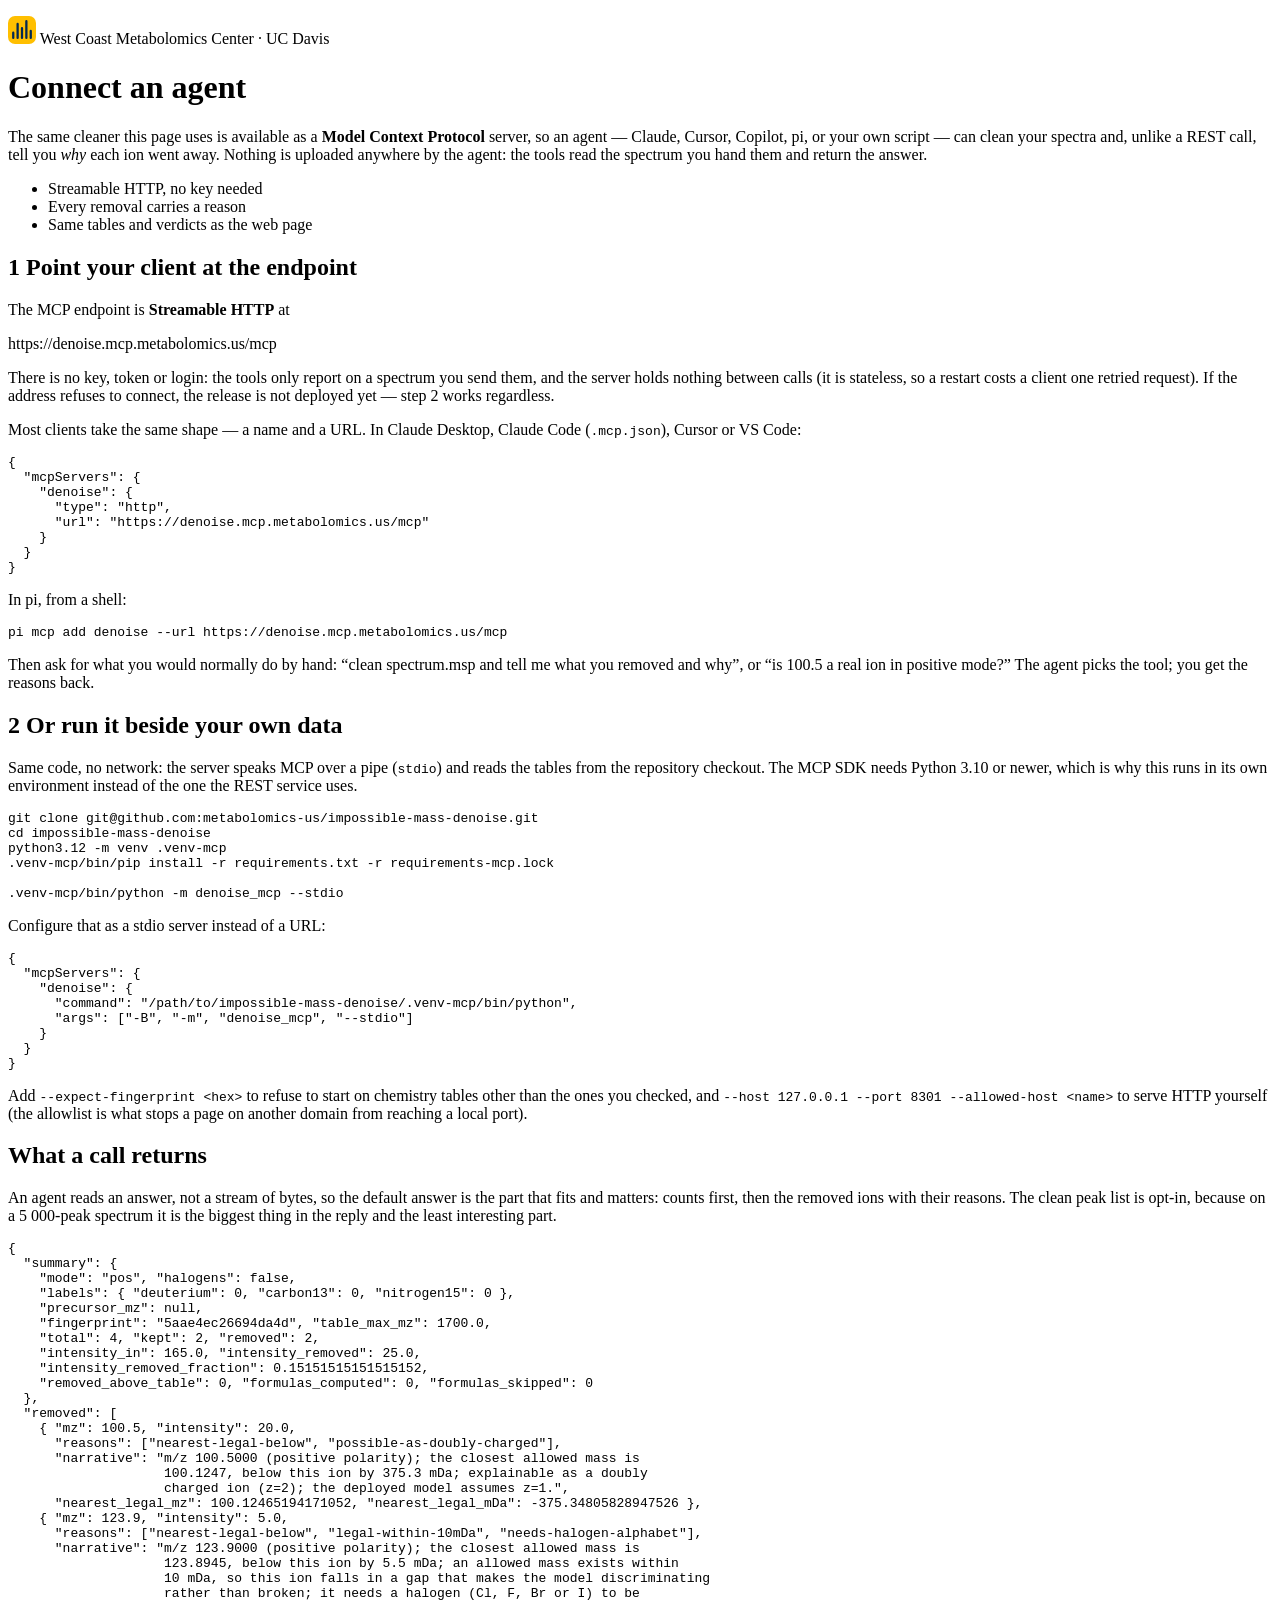
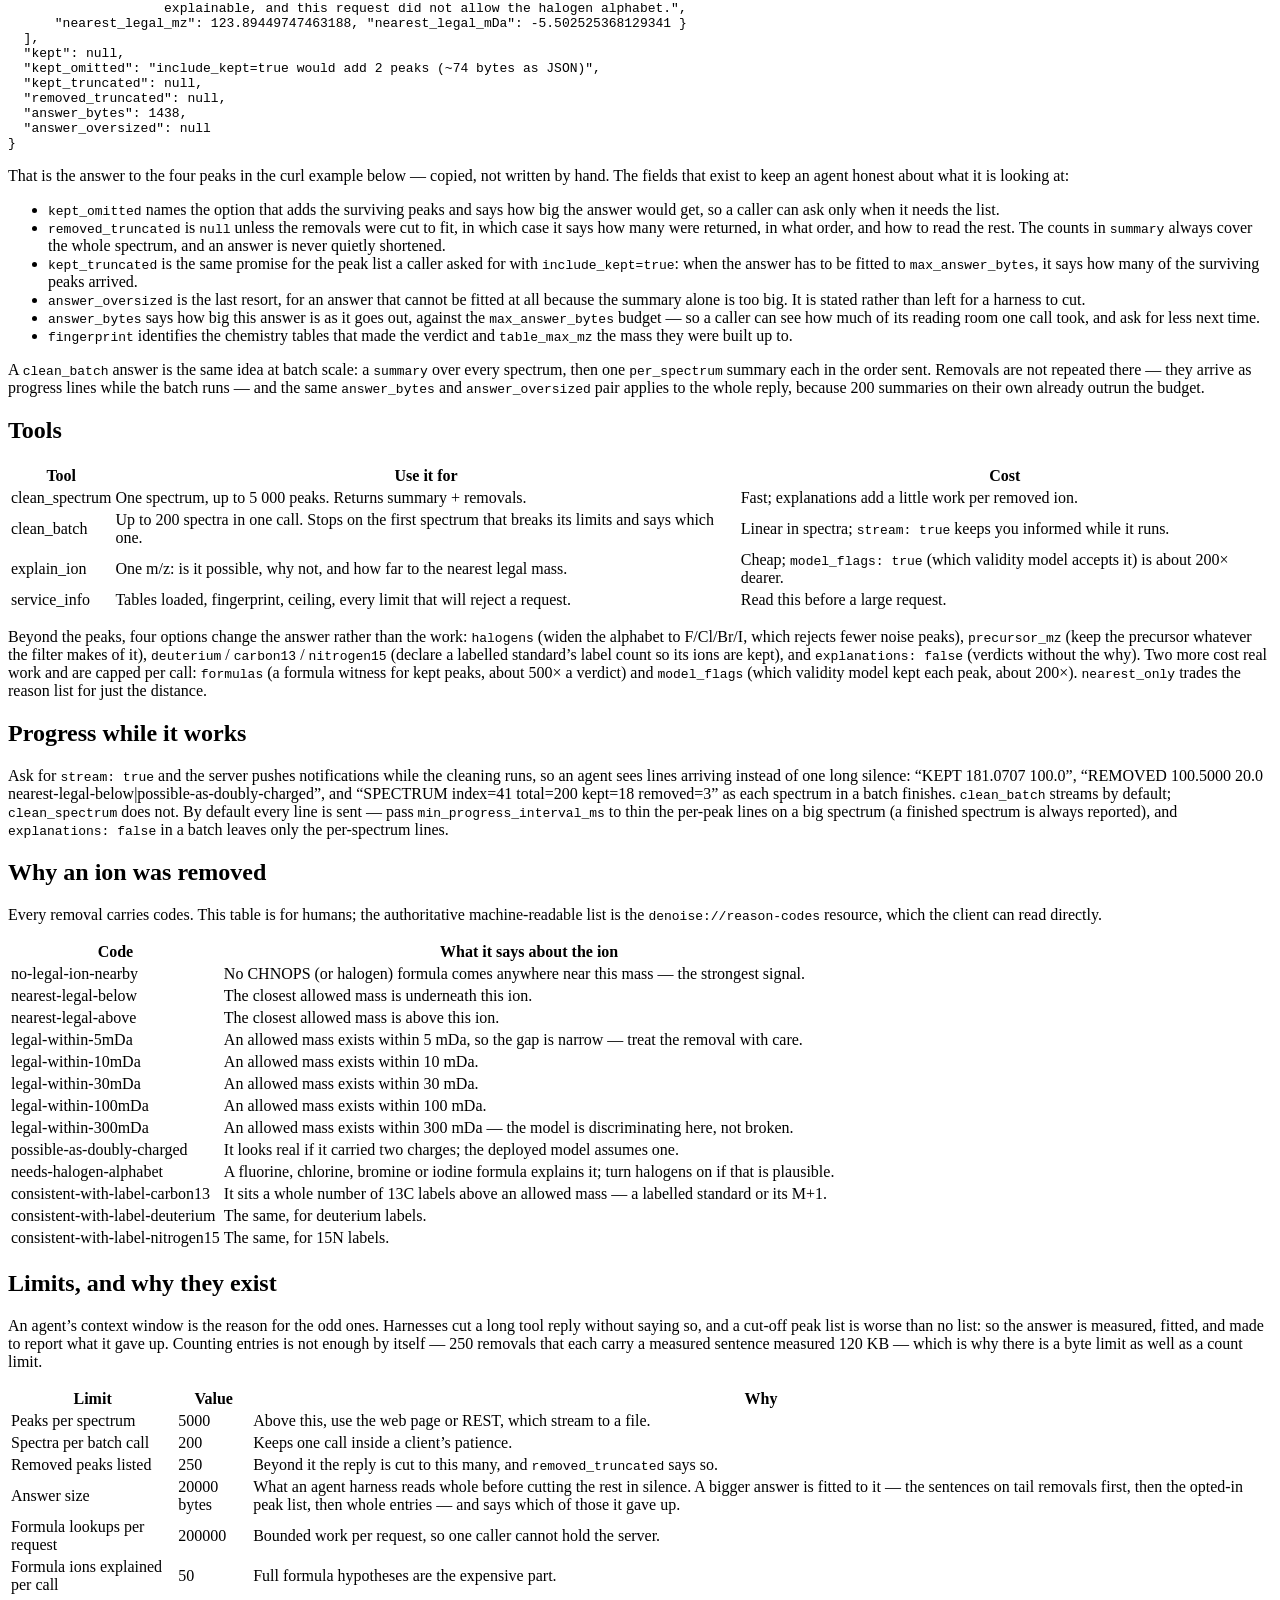
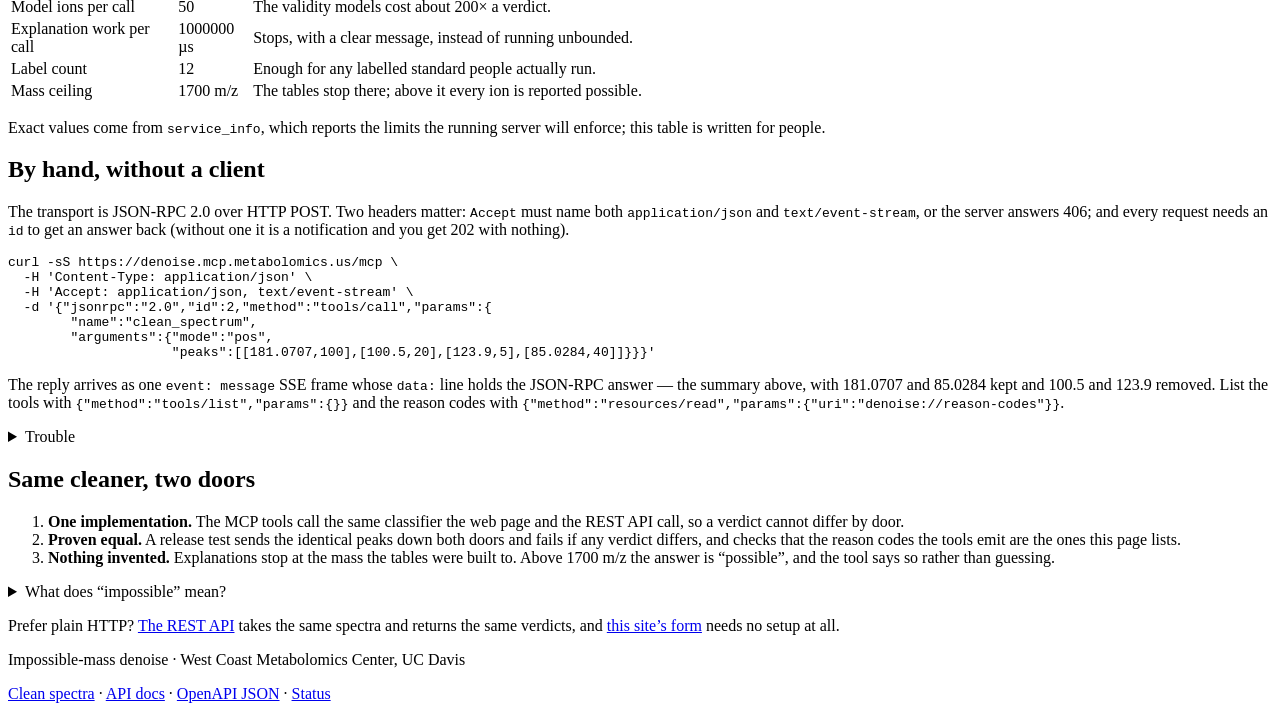
==== denoise_service/static/mcp.html @ 20cf26ac "Answer inside the bytes an agent reads, and say what was given up Capping the number of removals was" ====
<!DOCTYPE html>
<html lang="en">
<head>
<meta charset="utf-8">
<meta name="viewport" content="width=device-width, initial-scale=1">
<meta name="theme-color" content="#022851">
<meta name="color-scheme" content="light dark">
<title>Connect an agent &middot; Impossible-mass denoise</title>
<meta name="description" content="Call the impossible-mass denoise cleaner from an AI agent or a script over the Model Context Protocol: endpoint, client configuration, tools, answer shape, reason codes and limits.">
<link rel="stylesheet" href="/static/style.css">
</head>
<body>
<header class="hero">
  <div class="hero-inner">
    <p class="brand"><svg class="mark" viewBox="0 0 32 32" width="28" height="28" aria-hidden="true" focusable="false"><rect width="32" height="32" rx="8" fill="#FFBF00"/><path d="M6 25V19M11 25V9M16 25V14M21 25V6M26 25V17" stroke="#022851" stroke-width="2.6" stroke-linecap="round"/></svg>
      <span>West Coast Metabolomics Center &middot; UC Davis</span></p>
    <h1>Connect an agent</h1>
    <p class="lede">The same cleaner this page uses is available as a <strong>Model Context Protocol</strong> server, so an agent &mdash; Claude, Cursor, Copilot, pi, or your own script &mdash; can clean your spectra and, unlike a REST call, tell you <em>why</em> each ion went away. Nothing is uploaded anywhere by the agent: the tools read the spectrum you hand them and return the answer.</p>
    <ul class="chips" aria-label="Highlights">
      <li>Streamable HTTP, no key needed</li>
      <li>Every removal carries a reason</li>
      <li>Same tables and verdicts as the web page</li>
    </ul>
  </div>
</header>

<main class="layout">
  <section class="input" aria-label="Connecting">
    <div class="card prose">
      <h2 class="step"><span class="num" aria-hidden="true">1</span> Point your client at the endpoint</h2>
      <p>The MCP endpoint is <strong>Streamable HTTP</strong> at</p>
      <p class="endpoint"><span class="url">https://denoise.mcp.metabolomics.us/mcp</span></p>
      <p>There is no key, token or login: the tools only report on a spectrum you send them, and the server holds nothing between calls (it is stateless, so a restart costs a client one retried request). If the address refuses to connect, the release is not deployed yet &mdash; step&nbsp;2 works regardless.</p>

      <p>Most clients take the same shape &mdash; a name and a URL. In Claude Desktop, Claude Code (<code>.mcp.json</code>), Cursor or VS&nbsp;Code:</p>
      <pre><code>{
  "mcpServers": {
    "denoise": {
      "type": "http",
      "url": "https://denoise.mcp.metabolomics.us/mcp"
    }
  }
}</code></pre>
      <p>In pi, from a shell:</p>
      <pre><code>pi mcp add denoise --url https://denoise.mcp.metabolomics.us/mcp</code></pre>
      <p>Then ask for what you would normally do by hand: <q>clean <span class="mono">spectrum.msp</span> and tell me what you removed and why</q>, or <q>is 100.5 a real ion in positive mode?</q> The agent picks the tool; you get the reasons back.</p>
    </div>

    <div class="card prose">
      <h2 class="step"><span class="num" aria-hidden="true">2</span> Or run it beside your own data</h2>
      <p>Same code, no network: the server speaks MCP over a pipe (<code>stdio</code>) and reads the tables from the repository checkout. The MCP SDK needs Python&nbsp;3.10 or newer, which is why this runs in its own environment instead of the one the REST service uses.</p>
      <pre><code>git clone git@github.com:metabolomics-us/impossible-mass-denoise.git
cd impossible-mass-denoise
python3.12 -m venv .venv-mcp
.venv-mcp/bin/pip install -r requirements.txt -r requirements-mcp.lock

.venv-mcp/bin/python -m denoise_mcp --stdio</code></pre>
      <p>Configure that as a stdio server instead of a URL:</p>
      <pre><code>{
  "mcpServers": {
    "denoise": {
      "command": "/path/to/impossible-mass-denoise/.venv-mcp/bin/python",
      "args": ["-B", "-m", "denoise_mcp", "--stdio"]
    }
  }
}</code></pre>
      <p class="muted">Add <code>--expect-fingerprint &lt;hex&gt;</code> to refuse to start on chemistry tables other than the ones you checked, and <code>--host 127.0.0.1 --port 8301 --allowed-host &lt;name&gt;</code> to serve HTTP yourself (the allowlist is what stops a page on another domain from reaching a local port).</p>
    </div>
  </section>

  <section class="outcol">
    <div class="card prose">
      <h2>What a call returns</h2>
      <p>An agent reads an answer, not a stream of bytes, so the default answer is the part that fits and matters: counts first, then the removed ions with their reasons. The clean peak list is opt-in, because on a 5&nbsp;000-peak spectrum it is the biggest thing in the reply and the least interesting part.</p>
      <pre><code>{
  "summary": {
    "mode": "pos", "halogens": false,
    "labels": { "deuterium": 0, "carbon13": 0, "nitrogen15": 0 },
    "precursor_mz": null,
    "fingerprint": "5aae4ec26694da4d", "table_max_mz": 1700.0,
    "total": 4, "kept": 2, "removed": 2,
    "intensity_in": 165.0, "intensity_removed": 25.0,
    "intensity_removed_fraction": 0.15151515151515152,
    "removed_above_table": 0, "formulas_computed": 0, "formulas_skipped": 0
  },
  "removed": [
    { "mz": 100.5, "intensity": 20.0,
      "reasons": ["nearest-legal-below", "possible-as-doubly-charged"],
      "narrative": "m/z 100.5000 (positive polarity); the closest allowed mass is
                    100.1247, below this ion by 375.3 mDa; explainable as a doubly
                    charged ion (z=2); the deployed model assumes z=1.",
      "nearest_legal_mz": 100.12465194171052, "nearest_legal_mDa": -375.34805828947526 },
    { "mz": 123.9, "intensity": 5.0,
      "reasons": ["nearest-legal-below", "legal-within-10mDa", "needs-halogen-alphabet"],
      "narrative": "m/z 123.9000 (positive polarity); the closest allowed mass is
                    123.8945, below this ion by 5.5 mDa; an allowed mass exists within
                    10 mDa, so this ion falls in a gap that makes the model discriminating
                    rather than broken; it needs a halogen (Cl, F, Br or I) to be
                    explainable, and this request did not allow the halogen alphabet.",
      "nearest_legal_mz": 123.89449747463188, "nearest_legal_mDa": -5.502525368129341 }
  ],
  "kept": null,
  "kept_omitted": "include_kept=true would add 2 peaks (~74 bytes as JSON)",
  "kept_truncated": null,
  "removed_truncated": null,
  "answer_bytes": 1438,
  "answer_oversized": null
}</code></pre>
      <p>That is the answer to the four peaks in the curl example below &mdash; copied, not written by hand. The fields that exist to keep an agent honest about what it is looking at:</p>
      <ul>
        <li><code>kept_omitted</code> names the option that adds the surviving peaks and says how big the answer would get, so a caller can ask only when it needs the list.</li>
        <li><code>removed_truncated</code> is <code>null</code> unless the removals were cut to fit, in which case it says how many were returned, in what order, and how to read the rest. The counts in <code>summary</code> always cover the whole spectrum, and an answer is never quietly shortened.</li>
        <li><code>kept_truncated</code> is the same promise for the peak list a caller asked for with <code>include_kept=true</code>: when the answer has to be fitted to <code>max_answer_bytes</code>, it says how many of the surviving peaks arrived.</li>
        <li><code>answer_oversized</code> is the last resort, for an answer that cannot be fitted at all because the summary alone is too big. It is stated rather than left for a harness to cut.</li>
        <li><code>answer_bytes</code> says how big this answer is as it goes out, against the <code>max_answer_bytes</code> budget &mdash; so a caller can see how much of its reading room one call took, and ask for less next time.</li>
        <li><code>fingerprint</code> identifies the chemistry tables that made the verdict and <code>table_max_mz</code> the mass they were built up to.</li>
      </ul>
      <p>A <code>clean_batch</code> answer is the same idea at batch scale: a <code>summary</code> over every spectrum, then one <code>per_spectrum</code> summary each in the order sent. Removals are not repeated there &mdash; they arrive as progress lines while the batch runs &mdash; and the same <code>answer_bytes</code> and <code>answer_oversized</code> pair applies to the whole reply, because 200 summaries on their own already outrun the budget.</p>
    </div>

    <div class="card prose">
      <h2>Tools</h2>
      <div class="scroll">
        <table class="spec">
          <thead><tr><th scope="col">Tool</th><th scope="col">Use it for</th><th scope="col">Cost</th></tr></thead>
          <tbody>
            <tr><td class="mono">clean_spectrum</td><td>One spectrum, up to 5&nbsp;000 peaks. Returns summary + removals.</td><td>Fast; explanations add a little work per removed ion.</td></tr>
            <tr><td class="mono">clean_batch</td><td>Up to 200 spectra in one call. Stops on the first spectrum that breaks its limits and says which one.</td><td>Linear in spectra; <code>stream: true</code> keeps you informed while it runs.</td></tr>
            <tr><td class="mono">explain_ion</td><td>One m/z: is it possible, why not, and how far to the nearest legal mass.</td><td>Cheap; <code>model_flags: true</code> (which validity model accepts it) is about 200&times; dearer.</td></tr>
            <tr><td class="mono">service_info</td><td>Tables loaded, fingerprint, ceiling, every limit that will reject a request.</td><td>Read this before a large request.</td></tr>
          </tbody>
        </table>
      </div>
      <p>Beyond the peaks, four options change the answer rather than the work: <code>halogens</code> (widen the alphabet to F/Cl/Br/I, which rejects fewer noise peaks), <code>precursor_mz</code> (keep the precursor whatever the filter makes of it), <code>deuterium</code> / <code>carbon13</code> / <code>nitrogen15</code> (declare a labelled standard&rsquo;s label count so its ions are kept), and <code>explanations: false</code> (verdicts without the why). Two more cost real work and are capped per call: <code>formulas</code> (a formula witness for kept peaks, about 500&times; a verdict) and <code>model_flags</code> (which validity model kept each peak, about 200&times;). <code>nearest_only</code> trades the reason list for just the distance.</p>
    </div>

    <div class="card prose">
      <h2>Progress while it works</h2>
      <p>Ask for <code>stream: true</code> and the server pushes notifications while the cleaning runs, so an agent sees lines arriving instead of one long silence: <q>KEPT 181.0707 100.0</q>, <q>REMOVED 100.5000 20.0 nearest-legal-below|possible-as-doubly-charged</q>, and <q>SPECTRUM index=41 total=200 kept=18 removed=3</q> as each spectrum in a batch finishes. <code>clean_batch</code> streams by default; <code>clean_spectrum</code> does not. By default every line is sent &mdash; pass <code>min_progress_interval_ms</code> to thin the per-peak lines on a big spectrum (a finished spectrum is always reported), and <code>explanations: false</code> in a batch leaves only the per-spectrum lines.</p>
    </div>

    <div class="card prose">
      <h2>Why an ion was removed</h2>
      <p>Every removal carries codes. This table is for humans; the authoritative machine-readable list is the <code>denoise://reason-codes</code> resource, which the client can read directly.</p>
      <div class="scroll">
        <table class="spec codes">
          <thead><tr><th scope="col">Code</th><th scope="col">What it says about the ion</th></tr></thead>
          <tbody>
            <tr><td class="mono">no-legal-ion-nearby</td><td>No CHNOPS (or halogen) formula comes anywhere near this mass &mdash; the strongest signal.</td></tr>
            <tr><td class="mono">nearest-legal-below</td><td>The closest allowed mass is underneath this ion.</td></tr>
            <tr><td class="mono">nearest-legal-above</td><td>The closest allowed mass is above this ion.</td></tr>
            <tr><td class="mono">legal-within-5mDa</td><td>An allowed mass exists within 5 mDa, so the gap is narrow &mdash; treat the removal with care.</td></tr>
            <tr><td class="mono">legal-within-10mDa</td><td>An allowed mass exists within 10 mDa.</td></tr>
            <tr><td class="mono">legal-within-30mDa</td><td>An allowed mass exists within 30 mDa.</td></tr>
            <tr><td class="mono">legal-within-100mDa</td><td>An allowed mass exists within 100 mDa.</td></tr>
            <tr><td class="mono">legal-within-300mDa</td><td>An allowed mass exists within 300 mDa &mdash; the model is discriminating here, not broken.</td></tr>
            <tr><td class="mono">possible-as-doubly-charged</td><td>It looks real if it carried two charges; the deployed model assumes one.</td></tr>
            <tr><td class="mono">needs-halogen-alphabet</td><td>A fluorine, chlorine, bromine or iodine formula explains it; turn halogens on if that is plausible.</td></tr>
            <tr><td class="mono">consistent-with-label-carbon13</td><td>It sits a whole number of <span class="mono">13C</span> labels above an allowed mass &mdash; a labelled standard or its M+1.</td></tr>
            <tr><td class="mono">consistent-with-label-deuterium</td><td>The same, for deuterium labels.</td></tr>
            <tr><td class="mono">consistent-with-label-nitrogen15</td><td>The same, for <span class="mono">15N</span> labels.</td></tr>
          </tbody>
        </table>
      </div>
    </div>

    <div class="card prose">
      <h2>Limits, and why they exist</h2>
      <p>An agent&rsquo;s context window is the reason for the odd ones. Harnesses cut a long tool reply without saying so, and a cut-off peak list is worse than no list: so the answer is measured, fitted, and made to report what it gave up. Counting entries is not enough by itself &mdash; 250 removals that each carry a measured sentence measured 120 KB &mdash; which is why there is a byte limit as well as a count limit.</p>
      <div class="scroll">
        <table class="spec">
          <thead><tr><th scope="col">Limit</th><th scope="col">Value</th><th scope="col">Why</th></tr></thead>
          <tbody>
            <tr><td>Peaks per spectrum</td><td class="mono">5000</td><td>Above this, use the web page or REST, which stream to a file.</td></tr>
            <tr><td>Spectra per batch call</td><td class="mono">200</td><td>Keeps one call inside a client&rsquo;s patience.</td></tr>
            <tr><td>Removed peaks listed</td><td class="mono">250</td><td>Beyond it the reply is cut to this many, and <code>removed_truncated</code> says so.</td></tr>
            <tr><td>Answer size</td><td class="mono">20000 bytes</td><td>What an agent harness reads whole before cutting the rest in silence. A bigger answer is fitted to it &mdash; the sentences on tail removals first, then the opted-in peak list, then whole entries &mdash; and says which of those it gave up.</td></tr>
            <tr><td>Formula lookups per request</td><td class="mono">200000</td><td>Bounded work per request, so one caller cannot hold the server.</td></tr>
            <tr><td>Formula ions explained per call</td><td class="mono">50</td><td>Full formula hypotheses are the expensive part.</td></tr>
            <tr><td>Model ions per call</td><td class="mono">50</td><td>The validity models cost about 200&times; a verdict.</td></tr>
            <tr><td>Explanation work per call</td><td class="mono">1000000 &micro;s</td><td>Stops, with a clear message, instead of running unbounded.</td></tr>
            <tr><td>Label count</td><td class="mono">12</td><td>Enough for any labelled standard people actually run.</td></tr>
            <tr><td>Mass ceiling</td><td class="mono">1700 m/z</td><td>The tables stop there; above it every ion is reported possible.</td></tr>
          </tbody>
        </table>
      </div>
      <p class="muted">Exact values come from <code>service_info</code>, which reports the limits the running server will enforce; this table is written for people.</p>
    </div>

    <div class="card prose">
      <h2>By hand, without a client</h2>
      <p>The transport is JSON-RPC 2.0 over HTTP POST. Two headers matter: <code>Accept</code> must name both <code>application/json</code> and <code>text/event-stream</code>, or the server answers 406; and every request needs an <code>id</code> to get an answer back (without one it is a notification and you get 202 with nothing).</p>
      <pre><code>curl -sS https://denoise.mcp.metabolomics.us/mcp \
  -H 'Content-Type: application/json' \
  -H 'Accept: application/json, text/event-stream' \
  -d '{"jsonrpc":"2.0","id":2,"method":"tools/call","params":{
        "name":"clean_spectrum",
        "arguments":{"mode":"pos",
                     "peaks":[[181.0707,100],[100.5,20],[123.9,5],[85.0284,40]]}}}'</code></pre>
      <p>The reply arrives as one <code>event: message</code> SSE frame whose <code>data:</code> line holds the JSON-RPC answer &mdash; the summary above, with 181.0707 and 85.0284 kept and 100.5 and 123.9 removed. List the tools with <code>{"method":"tools/list","params":{}}</code> and the reason codes with <code>{"method":"resources/read","params":{"uri":"denoise://reason-codes"}}</code>.</p>
      <details>
        <summary>Trouble</summary>
        <ul>
          <li><strong>406</strong> &mdash; the <code>Accept</code> header is missing <code>text/event-stream</code>.</li>
          <li><strong>421</strong> &mdash; the <code>Host</code> the server saw is not the name it was started for; a proxy must forward the public name.</li>
          <li><strong>413 / 422</strong> &mdash; the body or the request broke a limit named in the message; fix the request, do not retry it.</li>
          <li><strong>A tool answer with <code>isError</code></strong> &mdash; a limit or a bad argument, stated in plain words; this is an ordinary answer, not a protocol failure.</li>
          <li><strong>Nothing on <code>/</code></strong> &mdash; the MCP host serves only <code>/mcp</code>; the web page and REST API are on <code>denoise.metabolomics.us</code>.</li>
        </ul>
      </details>
    </div>
  </section>
</main>

<section class="how" aria-label="How it works">
  <div class="how-inner">
    <h2>Same cleaner, two doors</h2>
    <ol class="steps">
      <li><strong>One implementation.</strong> The MCP tools call the same classifier the web page and the REST API call, so a verdict cannot differ by door.</li>
      <li><strong>Proven equal.</strong> A release test sends the identical peaks down both doors and fails if any verdict differs, and checks that the reason codes the tools emit are the ones this page lists.</li>
      <li><strong>Nothing invented.</strong> Explanations stop at the mass the tables were built to. Above <span class="mono">1700 m/z</span> the answer is &ldquo;possible&rdquo;, and the tool says so rather than guessing.</li>
    </ol>
    <details class="caveat">
      <summary>What does &ldquo;impossible&rdquo; mean?</summary>
      <p>Impossible means not explained by CHNOPS, singly charged, monoisotopic. Works for Orbitrap data; off by default for TTOF; not for QTOF. Ions above 1700 m/z are always reported possible.</p>
    </details>
    <p class="muted">Prefer plain HTTP? <a href="/docs">The REST API</a> takes the same spectra and returns the same verdicts, and <a href="/">this site&rsquo;s form</a> needs no setup at all.</p>
  </div>
</section>

<footer class="site">
  <p>Impossible-mass denoise &middot; West Coast Metabolomics Center, UC Davis</p>
  <p><a href="/">Clean spectra</a> &middot; <a href="/docs">API docs</a> &middot; <a href="/openapi.json">OpenAPI JSON</a> &middot; <a href="/healthz">Status</a></p>
</footer>
</body>
</html>
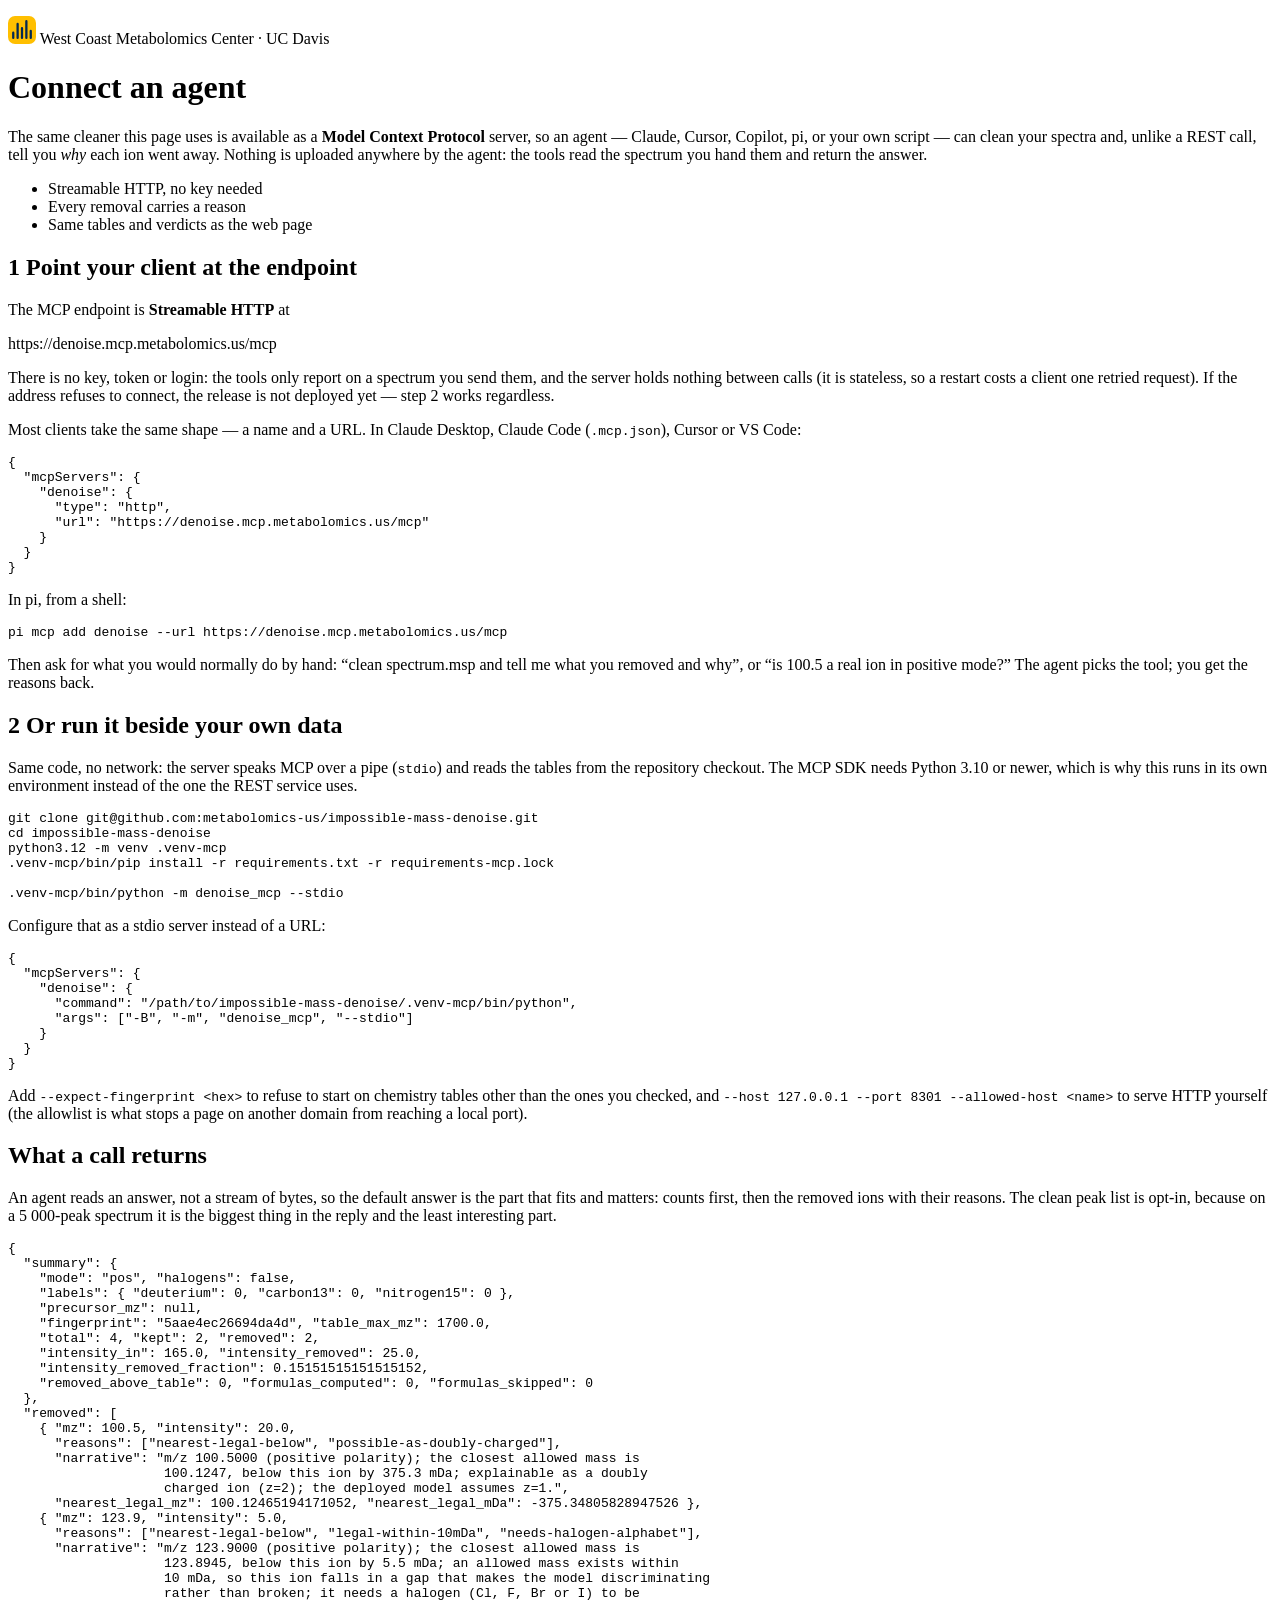
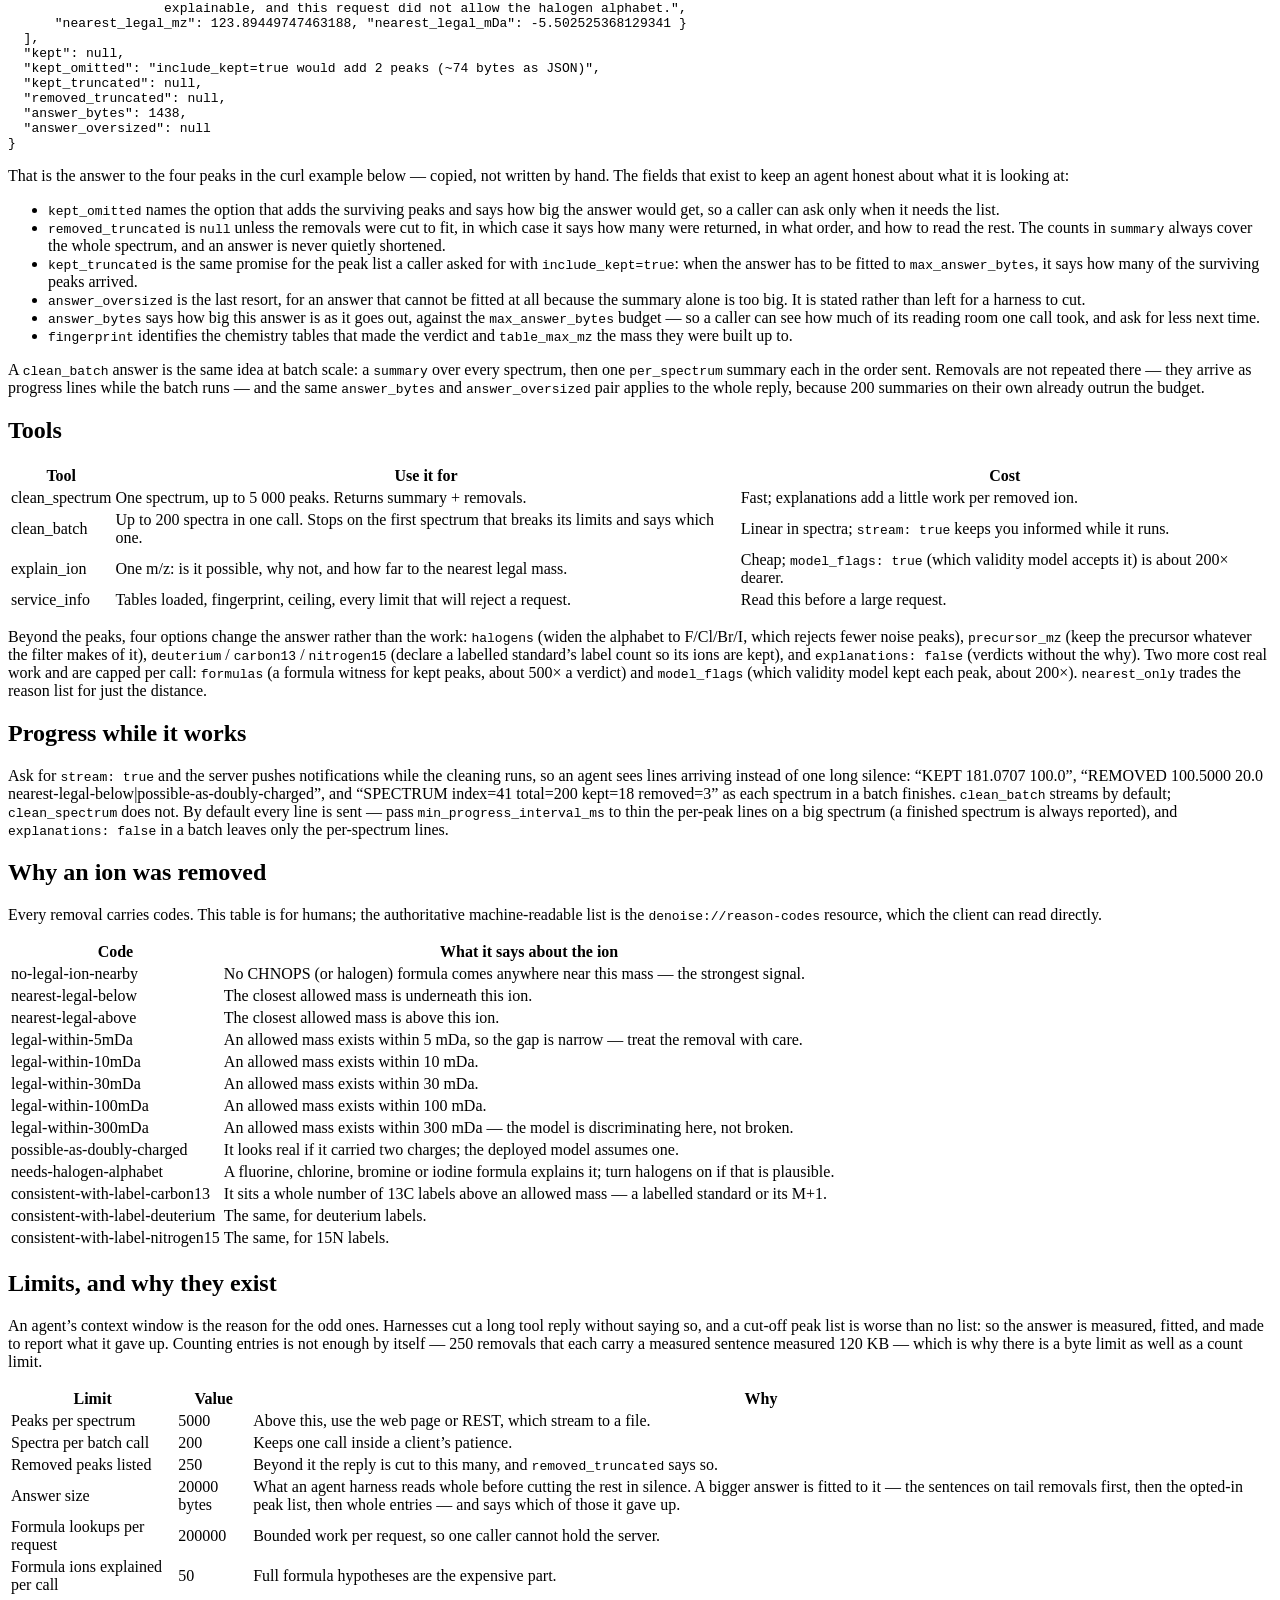
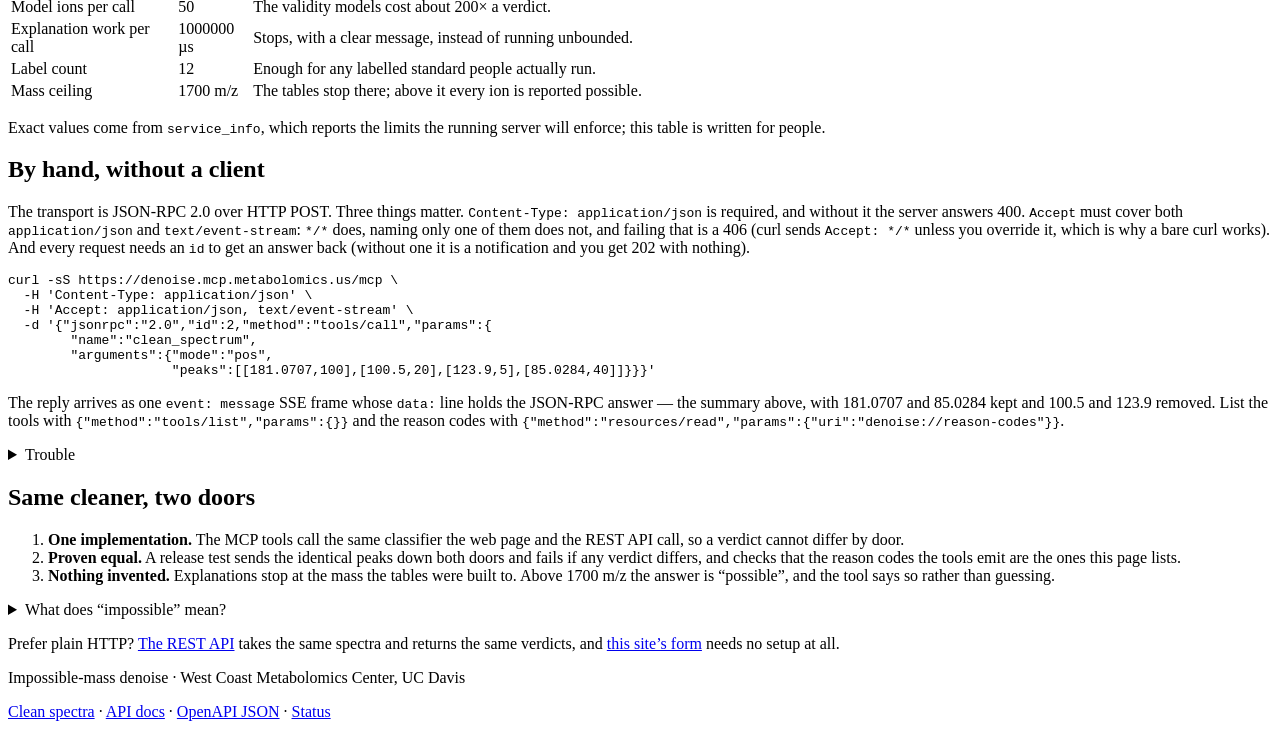
==== commit 819d9cb4: "Say what the deployed MCP endpoint actually does `denoise.mcp.metabolomics.us` is now live (nginx on" ====
--- a/denoise_service/static/mcp.html
+++ b/denoise_service/static/mcp.html
@@ -189,7 +189,7 @@
 
     <div class="card prose">
       <h2>By hand, without a client</h2>
-      <p>The transport is JSON-RPC 2.0 over HTTP POST. Two headers matter: <code>Accept</code> must name both <code>application/json</code> and <code>text/event-stream</code>, or the server answers 406; and every request needs an <code>id</code> to get an answer back (without one it is a notification and you get 202 with nothing).</p>
+      <p>The transport is JSON-RPC 2.0 over HTTP POST. Three things matter. <code>Content-Type: application/json</code> is required, and without it the server answers 400. <code>Accept</code> must cover both <code>application/json</code> and <code>text/event-stream</code>: <code>*/*</code> does, naming only one of them does not, and failing that is a 406 (curl sends <code>Accept: */*</code> unless you override it, which is why a bare curl works). And every request needs an <code>id</code> to get an answer back (without one it is a notification and you get 202 with nothing).</p>
       <pre><code>curl -sS https://denoise.mcp.metabolomics.us/mcp \
   -H 'Content-Type: application/json' \
   -H 'Accept: application/json, text/event-stream' \
@@ -201,7 +201,9 @@
       <details>
         <summary>Trouble</summary>
         <ul>
-          <li><strong>406</strong> &mdash; the <code>Accept</code> header is missing <code>text/event-stream</code>.</li>
+          <li><strong>400</strong> &mdash; <code>Content-Type</code> was missing or not <code>application/json</code>, or the body was not valid JSON-RPC.</li>
+          <li><strong>406</strong> &mdash; the <code>Accept</code> header did not cover both <code>application/json</code> and <code>text/event-stream</code>; naming one of them, or sending no <code>Accept</code> at all, is refused.</li>
+          <li><strong>A <code>GET</code> that never finishes</strong> &mdash; a <code>GET</code> whose <code>Accept</code> offers <code>text/event-stream</code> (and <code>*/*</code> does) opens the server&rsquo;s notification stream: it answers 200 and then stays open, because that stream exists to carry server-to-client messages. That is the protocol working, not a hang. Smoke tests and health checks have to <code>POST</code>.</li>
           <li><strong>421</strong> &mdash; the <code>Host</code> the server saw is not the name it was started for; a proxy must forward the public name.</li>
           <li><strong>413 / 422</strong> &mdash; the body or the request broke a limit named in the message; fix the request, do not retry it.</li>
           <li><strong>A tool answer with <code>isError</code></strong> &mdash; a limit or a bad argument, stated in plain words; this is an ordinary answer, not a protocol failure.</li>
